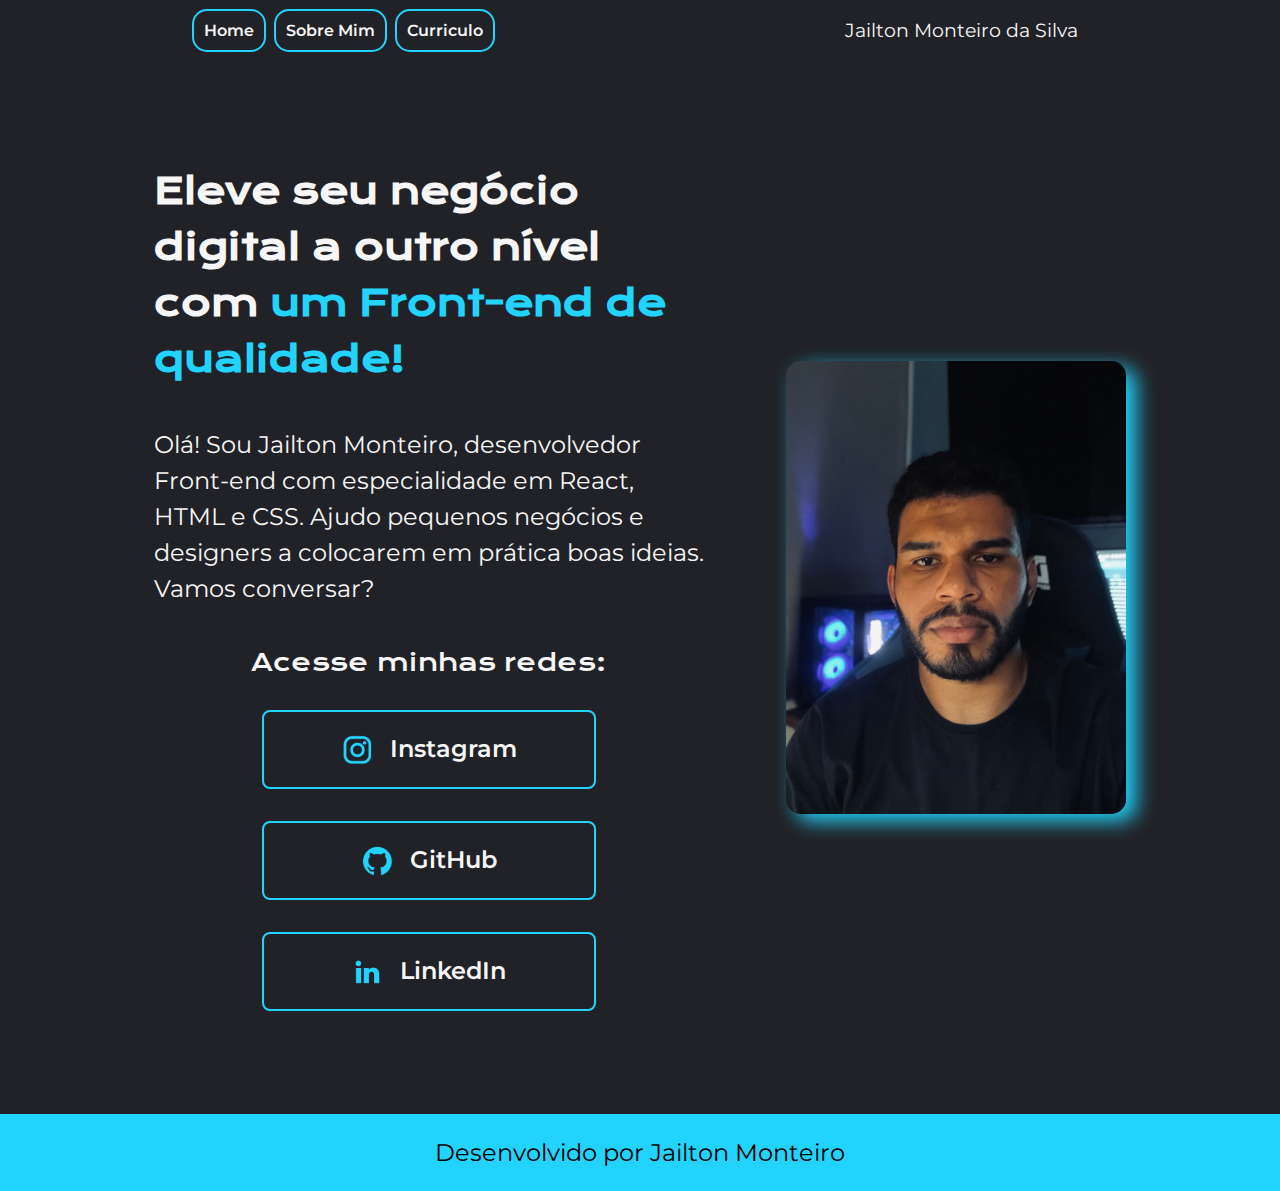
==== index.html @ 39d11afd "subindo arquivos projeto alura" ====
<!DOCTYPE html>
<html lang="pt-br">

<head>
  <meta charset="UTF-8" />
  <meta http-equiv="X-UA-Compatible" content="IE-edge">
  <meta name="viewport" content="width=device-width, initial-scale=1.0" />
  <link rel="stylesheet" href="./css/style.css" />
  <title>Portifólio</title>
</head>

<body>
  <header class="cabecalho">
    <nav class="cabecalho__menu">
      <a class="cabecalho__menu__link" href="./index.html">Home</a>
      <a class="cabecalho__menu__link" href="./pages/about.html">Sobre Mim</a>
      <a class="cabecalho__menu__link" href="./pages/curriculum.html">Curriculo</a>
    </nav>
    <h3 class="cabecalho__texto">
      Jailton Monteiro da Silva
    </h3>
  </header>
  <main class="apresentacao">
    <section class="apresentacao__conteudo">
      <h1 class="apresentacao__conteudo__titulo">
        Eleve seu negócio digital a outro nível com
        <strong class="apresentacao__conteudo__titulo__destaque">um Front-end de qualidade!</strong>
      </h1>
      <p class="apresentacao__conteudo__texto">
        Olá! Sou Jailton Monteiro, desenvolvedor Front-end com especialidade
        em React, HTML e CSS. Ajudo pequenos negócios e designers a colocarem
        em prática boas ideias. Vamos conversar?
      </p>
      <div class="apresentacao__links">
        <h2 class="apresentacao__links__subtitulo">Acesse minhas redes:</h2>
        <a class="apresentacao__links__navegacao" href="https://www.instagram.com/_jailttonm/">
          <img src="./assets/instagram.png" alt="Instagram de Jailton">
          Instagram
        </a>
        <a class="apresentacao__links__navegacao" href="https://github.com/jailtonmonteiro">
          <img src="./assets/github.png" alt="GitHub de Jailton">
          GitHub
        </a>
        <a class="apresentacao__links__navegacao" href="https://www.linkedin.com/in/silvajailton/">
          <img src="./assets/linkedin.png" alt="LinkedIn de Jailton">
          LinkedIn
        </a>
      </div>
    </section>
    <img class="apresentacao__img" src="./assets/perfil.jpg" alt="Foto do Jailton Monteiro" />
  </main>
  <footer class="rodape">
    <p class="rodape__conteudo">Desenvolvido por Jailton Monteiro</p>
  </footer>
</body>

</html>
---- css/style.css ----
/* Importações */
@import url('https://fonts.googleapis.com/css2?family=Krona+One&family=Montserrat:ital,wght@0,600;1,600&display=swap');

 /* Variáveis */
:root {

    /* Cores */
    --cor-primaria: #212227;
    --cor-secundaria: #22d4fd;
    --cor-terciaria: #f6f6f6;
    --cor-quarternaria: #272727;
    --cor-quintaria: #000000;

    /* Fontes */
    --fonte-principal: 'Krona One', sans-serif;
    --fonte-secundaria: 'Montserrat', sans-serif;

}

* {
    padding: 0;
    margin: 0;
    font-family: var(--fonte-secundaria);
}

body {
    background-color: var(--cor-primaria);
    box-sizing: border-box;
    color: var(--cor-terciaria);
}
.cabecalho {
    padding: 0.7% 15%;
    display: flex;
    justify-content: space-between;
}

.cabecalho__menu {
    display: flex;
    gap: 0.5rem;
    justify-content: center;
    align-items: center;

}

.cabecalho__menu__link {
    border-radius: 15px;
    border: 2px solid var(--cor-secundaria);
    padding: 10px;
    font-weight: 600;
    text-align: center;
    text-decoration: none;
    color: var(--cor-terciaria);
    transition: 0.5s;
}

.cabecalho__texto {
    border-radius: 15px;
    padding: 10px;
    font-weight: 400;
    text-align: center;
}

.cabecalho__menu__link:hover {
    border-radius: 10px;
    border: 2px solid var(--cor-secundaria);
    padding: 10px 20px;
}

/* Página Principal */

.apresentacao {
    padding: 8% 12%;
    display: flex;
    align-items: center;
    justify-content: space-between;
    gap: 82px;
}

.apresentacao__conteudo {
    display: flex;
    flex-direction: column;
    width: 65%;
    gap: 40px;
}

.apresentacao__conteudo__titulo {
    font-size: 2.25rem;
    line-height: 56px;
    font-family: var(--fonte-principal);
}

.apresentacao__conteudo__titulo__destaque {
    color: var(--cor-secundaria);
    font-family: var(--fonte-principal);
}

.apresentacao__conteudo__texto {
    font-size: 1.5rem;
    line-height: 36px;
}

.apresentacao__links__subtitulo {
    font-family: var(--fonte-principal);
    font-weight: 400;
    font-size: 1.5rem;
}

.apresentacao__links {
    display: flex;
    flex-direction: column;
    justify-content: space-between;
    align-items: center;
    gap: 32px;
}

.apresentacao__links__navegacao {
    display: flex;
    justify-content: center;
    gap: 16px;
    border-radius: 8px;
    border: 2px solid var(--cor-secundaria);
    width: 60%;
    padding: 21.5px 0;
    text-align: center;
    font-size: 1.5rem;
    font-weight: 600;
    text-decoration: none;
    color: var(--cor-terciaria);
    transition: 0.5s;
}

.apresentacao__links__navegacao:hover {
    background-color: var(--cor-quarternaria);
    border: 2px solid var(--cor-terciaria);
    width: 63%;
    box-shadow: 7px 7px 7px var(--cor-secundaria);
}

.apresentacao__img {
    border-radius: 15px;
    box-shadow: 10px 7px 20px var(--cor-secundaria);
    width: 35%;
}

.rodape {
    padding: 24px;
    font-size: 1.5rem;
    font-weight: 400;
    text-align: center;
    color: var(--cor-quintaria);
    background-color: var(--cor-secundaria);
}

/* Sobre Mim */
.apresentacao__sobre {
    display: flex;
    flex-direction: column;
    width: 50%;
    gap: 12px;
}

.apresentacao__sobre_titulo {
    font-size: 2.25rem;
    line-height: 56px;
    font-family: --;
}

.apresentacao__sobre_texto {
    font-size: 1.5rem;
    line-height: 36px;
    font-weight: 100;
}

/* Estilos Curriculo */


/* Versão Mobile */

@media (max-width: 1000px){
    .cabecalho {
        padding: 7%;
        flex-direction: column;
    }

    .cabecalho__menu {
        justify-content: center;
        flex-direction: column;
    }

    .cabecalho__menu__link {
        width: 50%;
    }

    .apresentacao {
        flex-direction: column-reverse;
        padding: 5%;
    }

    .apresentacao__conteudo {
        width: auto;
    }
    .apresentacao__img {
        border-radius: 15px;
        box-shadow: 10px 7px 20px var(--cor-secundaria);
        width: 80%;
    }

    .apresentacao__sobre {
        width: auto;
    }
}
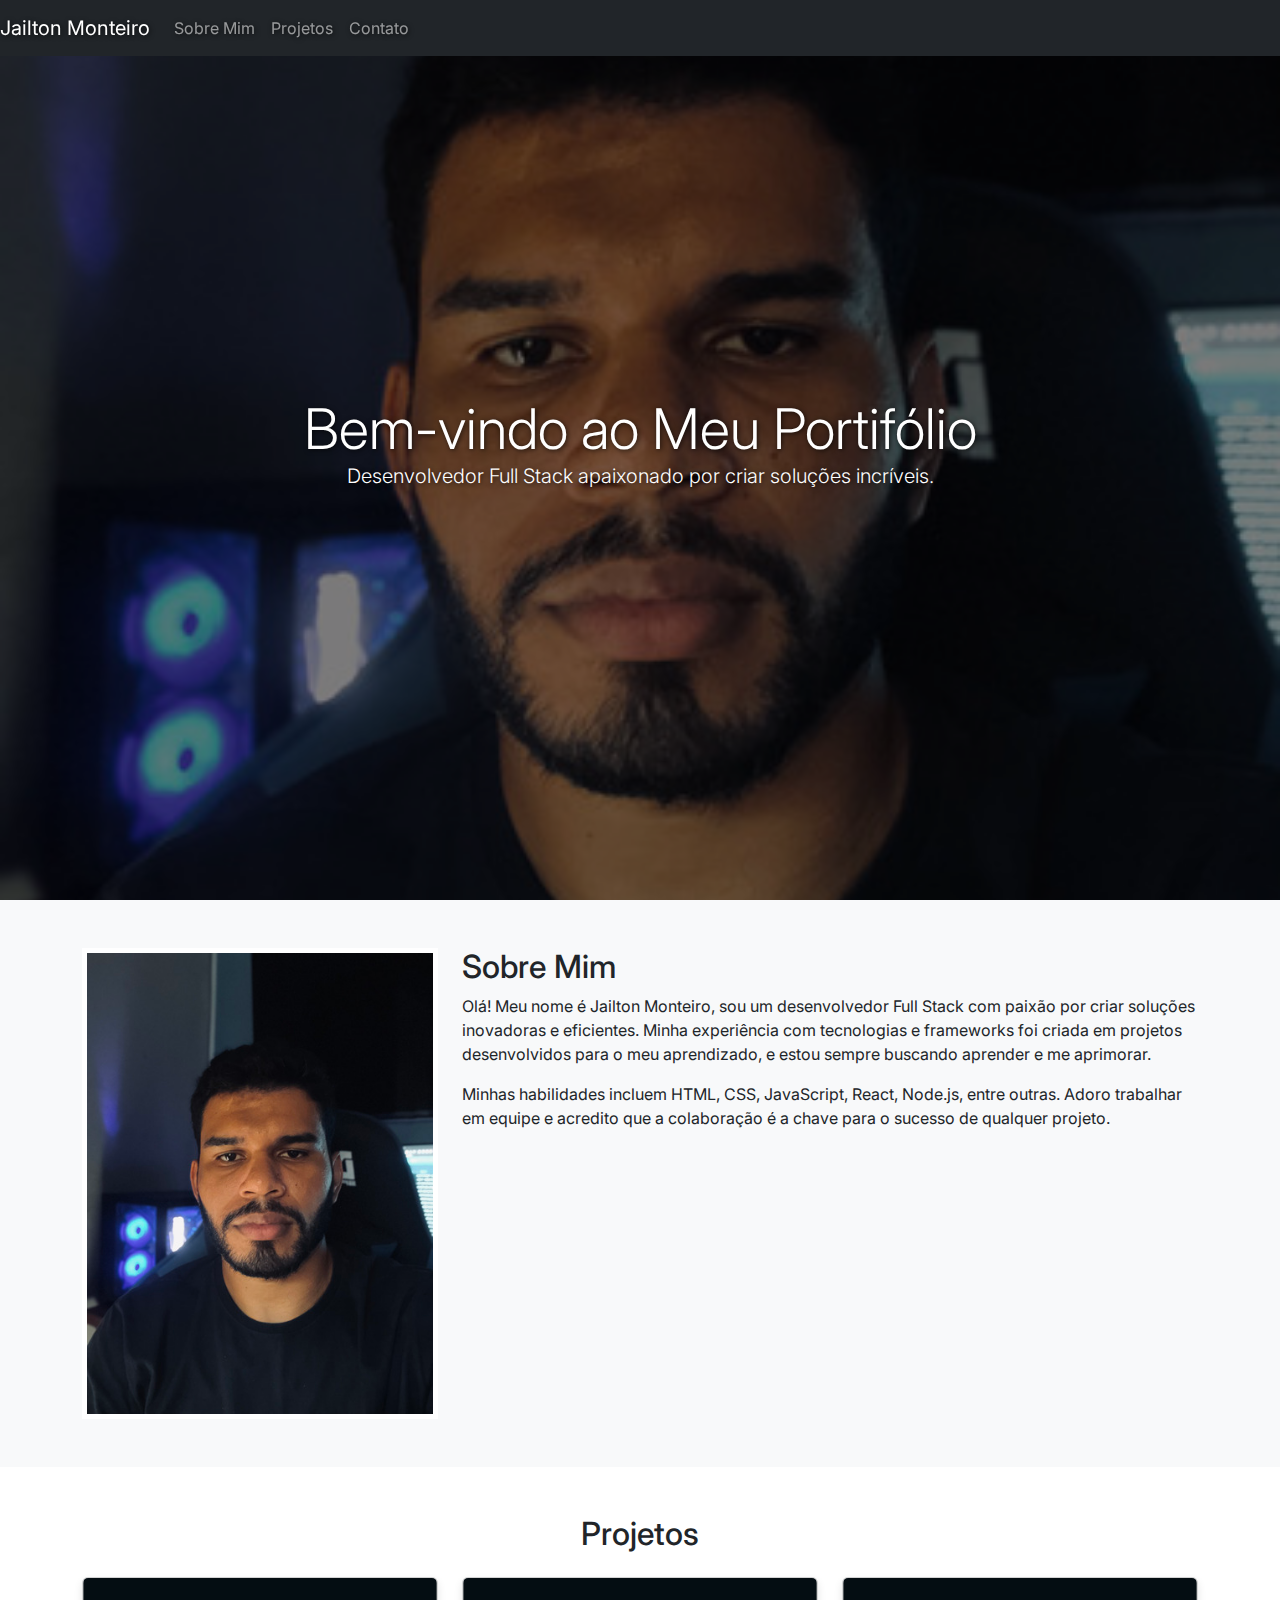
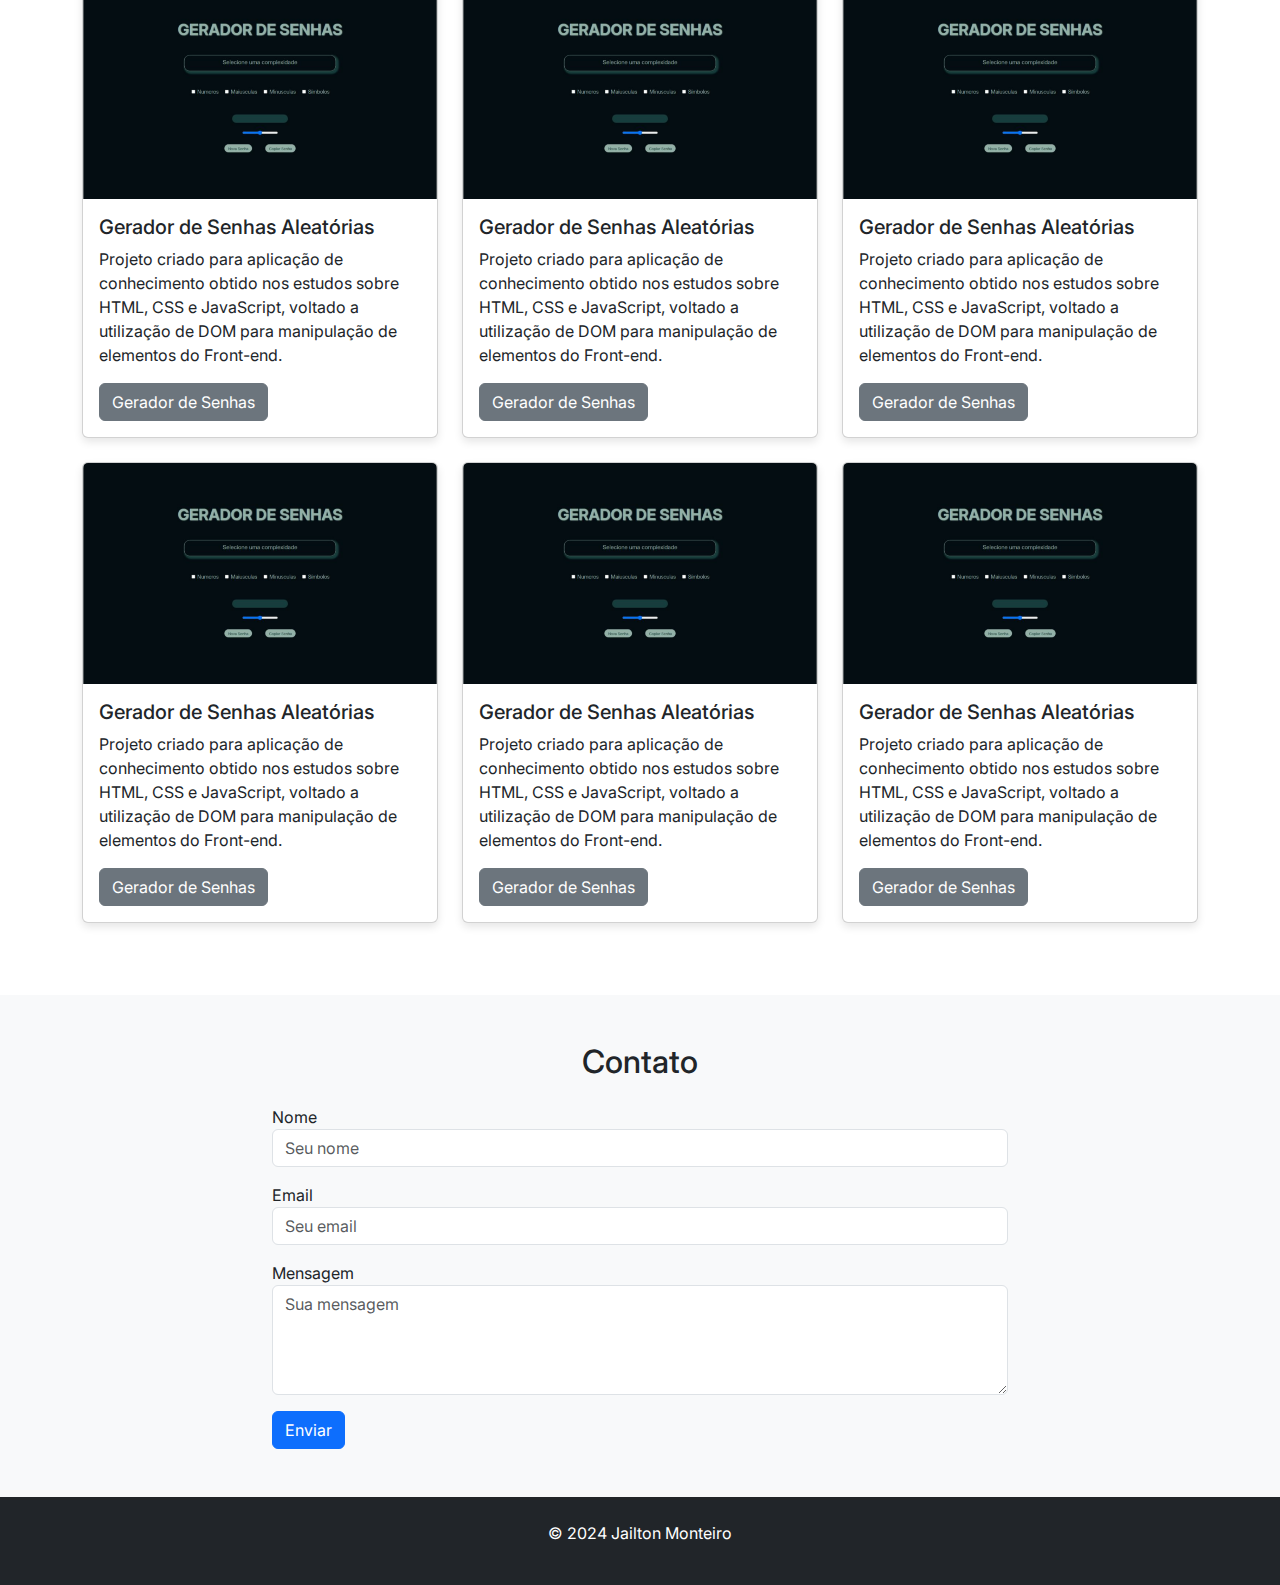
==== commit 3ddf2322: "Reformulação do site." ====
--- a/index.html
+++ b/index.html
@@ -5,53 +5,185 @@
   <meta charset="UTF-8" />
   <meta http-equiv="X-UA-Compatible" content="IE-edge">
   <meta name="viewport" content="width=device-width, initial-scale=1.0" />
-  <link rel="stylesheet" href="./css/style.css" />
+
+  <link rel="stylesheet" href="https://cdn.jsdelivr.net/npm/bootstrap@5.3.3/dist/css/bootstrap.min.css">
+
+  <link rel="stylesheet" href="./assets/css/main.css" />
   <title>Portifólio</title>
 </head>
 
 <body>
-  <header class="cabecalho">
-    <nav class="cabecalho__menu">
-      <a class="cabecalho__menu__link" href="./index.html">Home</a>
-      <a class="cabecalho__menu__link" href="./pages/about.html">Sobre Mim</a>
-      <a class="cabecalho__menu__link" href="./pages/curriculum.html">Curriculo</a>
+  <header class="bg-dark text-white text-center py-5">
+    <nav class="navbar navbar-expand-lg navbar-dark bg-dark">
+      <a class="navbar-brand" href="#">Jailton Monteiro</a>
+      <button class="navbar-toggler" type="button" data-t oggle="collapse" data-target="#navbarNav" aria-controls="navb
+    arNav" aria-expanded="false" aria-label="Toggle navigation">
+        <span class="navbar-toggler-icon"></span>
+      </button>
+      <div class="collapse navbar-collapse" id="navbarNav">
+        <ul class="navbar-nav ml-auto">
+          <li class="nav-item"><a class="nav-link" href="#sobre">Sobre Mim</a></li>
+          <li class="nav-item"><a class="nav-link" href="#projetos">Projetos</a></li>
+          <li class="nav-item"><a class="nav-link" href="#contato">Contato</a></li>
+        </ul>
+      </div>
     </nav>
-    <h3 class="cabecalho__texto">
-      Jailton Monteiro da Silva
-    </h3>
+    <div class="container">
+      <h1 class="display-4">Bem-vindo ao Meu Portifólio</h 1>
+        <p class="lead">Desenvolvedor Full Stack apaixonado
+          por criar soluções incríveis.</p>
+    </div>
   </header>
-  <main class="apresentacao">
-    <section class="apresentacao__conteudo">
-      <h1 class="apresentacao__conteudo__titulo">
-        Eleve seu negócio digital a outro nível com
-        <strong class="apresentacao__conteudo__titulo__destaque">um Front-end de qualidade!</strong>
-      </h1>
-      <p class="apresentacao__conteudo__texto">
-        Olá! Sou Jailton Monteiro, desenvolvedor Front-end com especialidade
-        em React, HTML e CSS. Ajudo pequenos negócios e designers a colocarem
-        em prática boas ideias. Vamos conversar?
-      </p>
-      <div class="apresentacao__links">
-        <h2 class="apresentacao__links__subtitulo">Acesse minhas redes:</h2>
-        <a class="apresentacao__links__navegacao" href="https://www.instagram.com/_jailttonm/">
-          <img src="./assets/instagram.png" alt="Instagram de Jailton">
-          Instagram
-        </a>
-        <a class="apresentacao__links__navegacao" href="https://github.com/jailtonmonteiro">
-          <img src="./assets/github.png" alt="GitHub de Jailton">
-          GitHub
-        </a>
-        <a class="apresentacao__links__navegacao" href="https://www.linkedin.com/in/silvajailton/">
-          <img src="./assets/linkedin.png" alt="LinkedIn de Jailton">
-          LinkedIn
-        </a>
+
+  <!-- Sobre Mim -->
+  <section id="sobre" class="py-5 bg-light">
+    <div class="container">
+      <div class="row">
+        <div class="col-md-4">
+          <img src="./assets/image/perfil.jpg" class="img-fluid roundedcirclemb-3" alt="Perfil">
+        </div>
+        <div class="col-md-8">
+          <h2>Sobre Mim</h2>
+          <p>Olá! Meu nome é Jailton Monteiro, sou um desenvolvedor
+            Full Stack com paixão por criar soluções inovadoras e eficientes. Minha experiência com tecnologias e
+            frameworks foi criada em projetos desenvolvidos para o meu aprendizado,
+            e estou sempre buscando aprender e me aprimorar.</p>
+          <p>Minhas habilidades incluem HTML, CSS, JavaScript, React, Node.js, entre outras. Adoro trabalhar em equipe e
+            acredito que a colaboração é a chave para o sucesso de qualquer projeto.</p>
+        </div>
       </div>
-    </section>
-    <img class="apresentacao__img" src="./assets/perfil.jpg" alt="Foto do Jailton Monteiro" />
-  </main>
-  <footer class="rodape">
-    <p class="rodape__conteudo">Desenvolvido por Jailton Monteiro</p>
+    </div>
+  </section>
+
+  <!-- Projetos -->
+  <section id="projetos" class="py-5">
+    <div class="container">
+      <h2 class="text-center mb-4">Projetos</h2>
+      <div class="row">
+
+        <div class="col-md-4">
+          <div class="card mb-4">
+            <img src="./assets/image/projects/gerasenha.png" class="card-img-top" alt="Projeto 1">
+            <div class="card-body">
+              <h5 class="card-title">Gerador de Senhas Aleatórias</h5>
+              <p class="card-text">Projeto criado para aplicação de conhecimento obtido nos estudos sobre HTML, CSS e
+                JavaScript, voltado a utilização de DOM para manipulação de elementos do Front-end.</p>
+
+              <button type="button" class="btn btn-secondary"><a class="link-projeto"
+                  href="https://pega-senha.vercel.app/">Gerador de Senhas</a></button>
+            </div>
+          </div>
+        </div>
+
+        <div class="col-md-4">
+          <div class="card mb-4">
+            <img src="./assets/image/projects/gerasenha.png" class="card-img-top" alt="Projeto 1">
+            <div class="card-body">
+              <h5 class="card-title">Gerador de Senhas Aleatórias</h5>
+              <p class="card-text">Projeto criado para aplicação de conhecimento obtido nos estudos sobre HTML, CSS e
+                JavaScript, voltado a utilização de DOM para manipulação de elementos do Front-end.</p>
+
+              <button type="button" class="btn btn-secondary"><a class="link-projeto"
+                  href="https://pega-senha.vercel.app/">Gerador de Senhas</a></button>
+            </div>
+          </div>
+        </div>
+
+        <div class="col-md-4">
+          <div class="card mb-4">
+            <img src="./assets/image/projects/gerasenha.png" class="card-img-top" alt="Projeto 1">
+            <div class="card-body">
+              <h5 class="card-title">Gerador de Senhas Aleatórias</h5>
+              <p class="card-text">Projeto criado para aplicação de conhecimento obtido nos estudos sobre HTML, CSS e
+                JavaScript, voltado a utilização de DOM para manipulação de elementos do Front-end.</p>
+
+              <button type="button" class="btn btn-secondary"><a class="link-projeto"
+                  href="https://pega-senha.vercel.app/">Gerador de Senhas</a></button>
+            </div>
+          </div>
+        </div>
+
+        <div class="col-md-4">
+          <div class="card mb-4">
+            <img src="./assets/image/projects/gerasenha.png" class="card-img-top" alt="Projeto 1">
+            <div class="card-body">
+              <h5 class="card-title">Gerador de Senhas Aleatórias</h5>
+              <p class="card-text">Projeto criado para aplicação de conhecimento obtido nos estudos sobre HTML, CSS e
+                JavaScript, voltado a utilização de DOM para manipulação de elementos do Front-end.</p>
+
+              <button type="button" class="btn btn-secondary"><a class="link-projeto"
+                  href="https://pega-senha.vercel.app/">Gerador de Senhas</a></button>
+            </div>
+          </div>
+        </div>
+
+        <div class="col-md-4">
+          <div class="card mb-4">
+            <img src="./assets/image/projects/gerasenha.png" class="card-img-top" alt="Projeto 1">
+            <div class="card-body">
+              <h5 class="card-title">Gerador de Senhas Aleatórias</h5>
+              <p class="card-text">Projeto criado para aplicação de conhecimento obtido nos estudos sobre HTML, CSS e
+                JavaScript, voltado a utilização de DOM para manipulação de elementos do Front-end.</p>
+
+              <button type="button" class="btn btn-secondary"><a class="link-projeto"
+                  href="https://pega-senha.vercel.app/">Gerador de Senhas</a></button>
+            </div>
+          </div>
+        </div>
+
+        <div class="col-md-4">
+          <div class="card mb-4">
+            <img src="./assets/image/projects/gerasenha.png" class="card-img-top" alt="Projeto 1">
+            <div class="card-body">
+              <h5 class="card-title">Gerador de Senhas Aleatórias</h5>
+              <p class="card-text">Projeto criado para aplicação de conhecimento obtido nos estudos sobre HTML, CSS e
+                JavaScript, voltado a utilização de DOM para manipulação de elementos do Front-end.</p>
+
+              <button type="button" class="btn btn-secondary"><a class="link-projeto"
+                  href="https://pega-senha.vercel.app/">Gerador de Senhas</a></button>
+            </div>
+          </div>
+        </div>
+
+      </div>
+    </div>
+  </section>
+
+  <!-- Contato -->
+  <section id="contato" class="py-5 bg-light">
+    <div class="container">
+      <h2 class="text-center mb-4">Contato</h2>
+      <div class="row">
+        <div class="col-md-8 offset-md-2">
+          <form>
+            <div class="form-group">
+              <label for="nome">Nome</label>
+              <input type="text" class="form-control" id="nome" placeholder="Seu nome">
+            </div>
+            <div class="form-group">
+              <label for="email">Email</label>
+              <input type="email" class="form-control" id="email" placeholder="Seu email">
+            </div>
+            <div class="form-group">
+              <label for="mensagem">Mensagem</label>
+              <textarea class="form-control" id="mensagem" rows="4" placeholder="Sua mensagem"></textarea>
+            </div>
+            <button type="submit" class="btn btn-primary">Enviar</button>
+          </form>
+        </div>
+      </div>
+    </div>
+  </section>
+
+  <!-- Rodapé -->
+  <footer class="bg-dark text-white text-center py-4">
+    <p>&copy; 2024 Jailton Monteiro</p>
   </footer>
 </body>
 
+</html>
+
+</body>
+<script src="https://cdn.jsdelivr.net/npm/bootstrap@5.3.3/dist/js/bootstrap.bundle.min.js"></script>
+
 </html>--- a/assets/css/main.css
+++ b/assets/css/main.css
@@ -0,0 +1,14 @@
+@import url('https://fonts.googleapis.com/css2?family=Inter:ital,opsz,wght@0,14..32,100..900;1,14..32,100..900&display=swap');
+
+@import url("./header.css");
+@import url("./about.css");
+@import url("./projects.css");
+@import url("./contato.css");
+
+:root {
+    --fonte-principal: "Inter", sans-serif;
+}
+
+body {
+    font-family: var(--fonte-principal);
+}